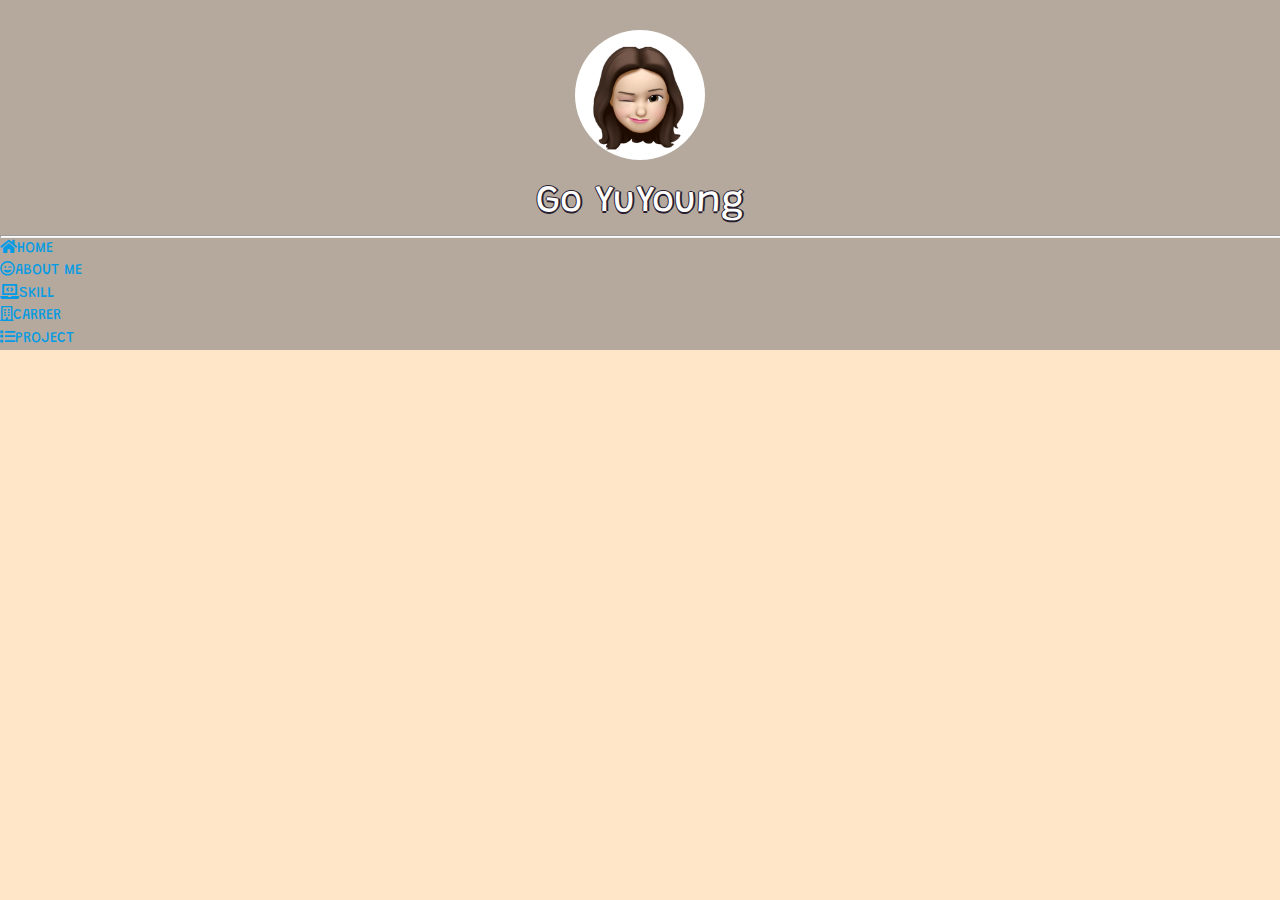
==== about.html @ 4f976890 "1. about, carrer, project, skill 화면 추가" ====
<!DOCTYPE html>
<html>
<head>
    <meta charset="UTF-8">
    <title>YuYoung's Portfolio</title>
    <link rel="stylesheet" href="https://cdnjs.cloudflare.com/ajax/libs/font-awesome/5.8.2/css/all.min.css"/>
    <link rel="stylesheet" href="https://cdnjs.cloudflare.com/ajax/libs/materialize/0.99.0/css/materialize.min.css">
    <link rel="stylesheet" href="assets/css/index.css">
    <script src="https://ajax.googleapis.com/ajax/libs/jquery/3.6.0/jquery.min.js"></script>
    <script>
        $(document).ready(function(){
            $("#side").load("side-menu.html");
        });
    </script>
</head>
<body>
    <div id="side"></div>
</body>
</html>
---- assets/css/index.css ----
@import url('https://fonts.googleapis.com/css?family=Grandstander');

body {
    height:100%;
	background-image: url("../img/back.png");
	background-position: center;
	background-size: cover;
}

html {
    height:100%;
	line-height: 1.5;
}

.panel-main {
	display: table;
	width: 100%;
	height: -webkit-fill-available;
    text-align: center;
}

.panel-content {
	display: table-cell;
	vertical-align: middle;
}

.panel-content-inner {
    background-color: rgba(180, 169, 156);
	margin: 0 auto;
	padding: 20px;
	border-radius: 15px;
    max-width: 650px;
}

.profile-image {
	width: 200px;
	height: 200px;
	position: relative;
	border-radius: 100%;
}

.profile-title {
	color: rgba(255, 255, 255);
	font-family: 'Grandstander', cursive;
	font-size: 3rem;
	margin-bottom: 0;
	margin-top: 1rem;
	text-shadow: -1.5px 0 #271d2e, 0 1.5px #271d2e, 1.5px 0 #271d2e, 0 -1.5px #271d2e;
}

.panel-menu {
	max-width: 350px;
	margin: 0 auto;
	list-style: none;
}

.button {
    display: block;
	margin: 10px 0;
	border-radius: 10px;
	background-color: rgb(83, 79, 74, 0.6);
	padding: 10px;
	box-shadow: 0 2px 2px 0 rgba(0, 0, 0, 0.14), 0 1px 5px 0 rgba(0, 0, 0, 0.12), 0 3px 1px -2px rgba(0, 0, 0, 0.2);
	color: #fff;
	font-weight: bold;
	text-decoration: none;
	letter-spacing: 1.5px;
}

.button:hover {
	background-color: rgba(255, 255, 255);
}

#about:hover span:after{
    content: "ABOUT ME";
    position: relative;
    right: 19px;
    bottom: 3px;
    color: rgba(39, 29, 46);
}

#skill:hover span:after{
    content: "SKILL";
    position: relative;
    right: 25px;
    bottom: 3px;
    color: rgba(39, 29, 46);
}

#carrer:hover span:after{
    content: "CARRER";
    position: relative;
    right: 20px;
    bottom: 3px;
    color: rgba(39, 29, 46);
}

#project:hover span:after{
    content: "PROJECT";
    position: relative;
    right: 20px;
    bottom: 3px;
    color: rgba(39, 29, 46);
}
.button i {
	font-size: 25px;
    margin-right: 7px;
}

.button-sm {
	display: inline-block;
	width: 5%;
	text-align: center;
	cursor: pointer;
	border-radius: 20%;
}
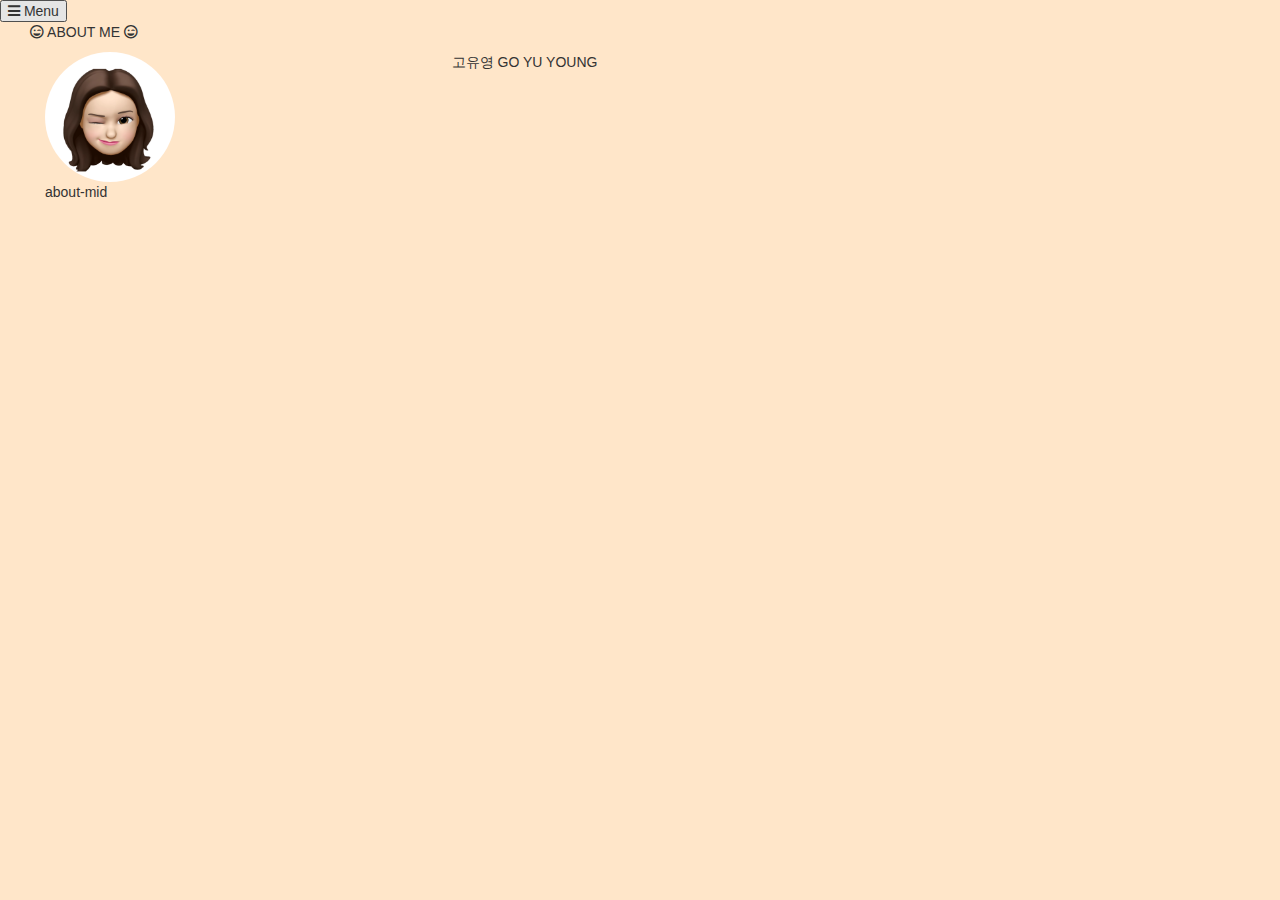
==== commit c806d199: "1. 메뉴별 화면 재수정" ====
--- a/about.html
+++ b/about.html
@@ -1,19 +1,53 @@
 <!DOCTYPE html>
 <html>
 <head>
+    <meta name="viewport" content="width=device-width, initial-scale=1">
+    <title>YuYoung's Portfolio</title>
     <meta charset="UTF-8">
-    <title>YuYoung's Portfolio</title>
+    <script src="https://ajax.googleapis.com/ajax/libs/jquery/3.6.0/jquery.min.js"></script>
+    <script src="https://maxcdn.bootstrapcdn.com/bootstrap/3.4.1/js/bootstrap.min.js"></script>
+    
+    <link rel="stylesheet" href="https://maxcdn.bootstrapcdn.com/bootstrap/3.4.1/css/bootstrap.min.css">
     <link rel="stylesheet" href="https://cdnjs.cloudflare.com/ajax/libs/font-awesome/5.8.2/css/all.min.css"/>
     <link rel="stylesheet" href="https://cdnjs.cloudflare.com/ajax/libs/materialize/0.99.0/css/materialize.min.css">
     <link rel="stylesheet" href="assets/css/index.css">
-    <script src="https://ajax.googleapis.com/ajax/libs/jquery/3.6.0/jquery.min.js"></script>
+    <link rel="stylesheet" href="assets/css/side-menu.css">
+    
     <script>
         $(document).ready(function(){
             $("#side").load("side-menu.html");
         });
+        function side_open() {
+          $("#mySidebar").css("display","block");
+        }
+        function side_close() {
+          $("#mySidebar").css("display","none");
+        }
     </script>
 </head>
 <body>
     <div id="side"></div>
+    <button class="menuBtn" onclick="side_open()"><i class="fas fa-bars"></i> Menu</button>
+    <div class="container-fluid">
+        <div class="row">
+            <div class="col-xs-12 about-title">
+                <p><i class="far fa-grin-wink"></i> ABOUT ME <i class="far fa-grin-wink"></i></p>
+            </div>
+            <div class="col-xs-12 about-content">
+                <div class="about-top">
+                    <div class="col-lg-4 col-sm-4 col-xs-12 about-image">
+                        <img src="assets/img/yuyoung.png" class="side-image" alt="">
+                    </div>
+                    <div class="col-lg-8 col-sm-8 col-xs-12 about-name">
+                    고유영
+                    GO YU YOUNG
+                    </div>
+                </div>
+                <div class="col-xs-12 about-mid">
+                    about-mid
+                </div>
+            </div>    
+        </div>
+    </div>
 </body>
 </html>--- a/assets/css/side-menu.css
+++ b/assets/css/side-menu.css
@@ -0,0 +1,47 @@
+@import url('https://fonts.googleapis.com/css?family=Grandstander');
+
+html {
+    height:100%;
+    z-index: 100;    
+}
+
+.side-nav {
+	background-color: rgba(180, 169, 156);
+}
+
+.side-top {
+    text-align: center;
+    padding: 30px;
+    padding-bottom: 5px !important;
+}
+.side-image {
+	width: 130px;
+	height: 130px;
+	position: relative;
+	border-radius: 100%;
+}
+
+.side-title {
+	color: rgba(255, 255, 255);
+	font-family: 'Grandstander', cursive;
+	font-size: 2.5rem;
+	margin-bottom: 0;
+	margin-top: 1rem;
+	text-shadow: -1.5px 0 #271d2e, 0 1.5px #271d2e, 1.5px 0 #271d2e, 0 -1.5px #271d2e;
+}
+
+.side-line {
+    background-color: white; 
+    width:100%; 
+    height: 0.5px;
+    margin-bottom: 0px;
+}
+
+.side-content li {
+    font-family: 'Grandstander', cursive;
+}
+
+.side-content li:hover {
+    font-family: 'Grandstander', cursive;
+    background-color: rgba(180, 169, 156, 0.5);
+}
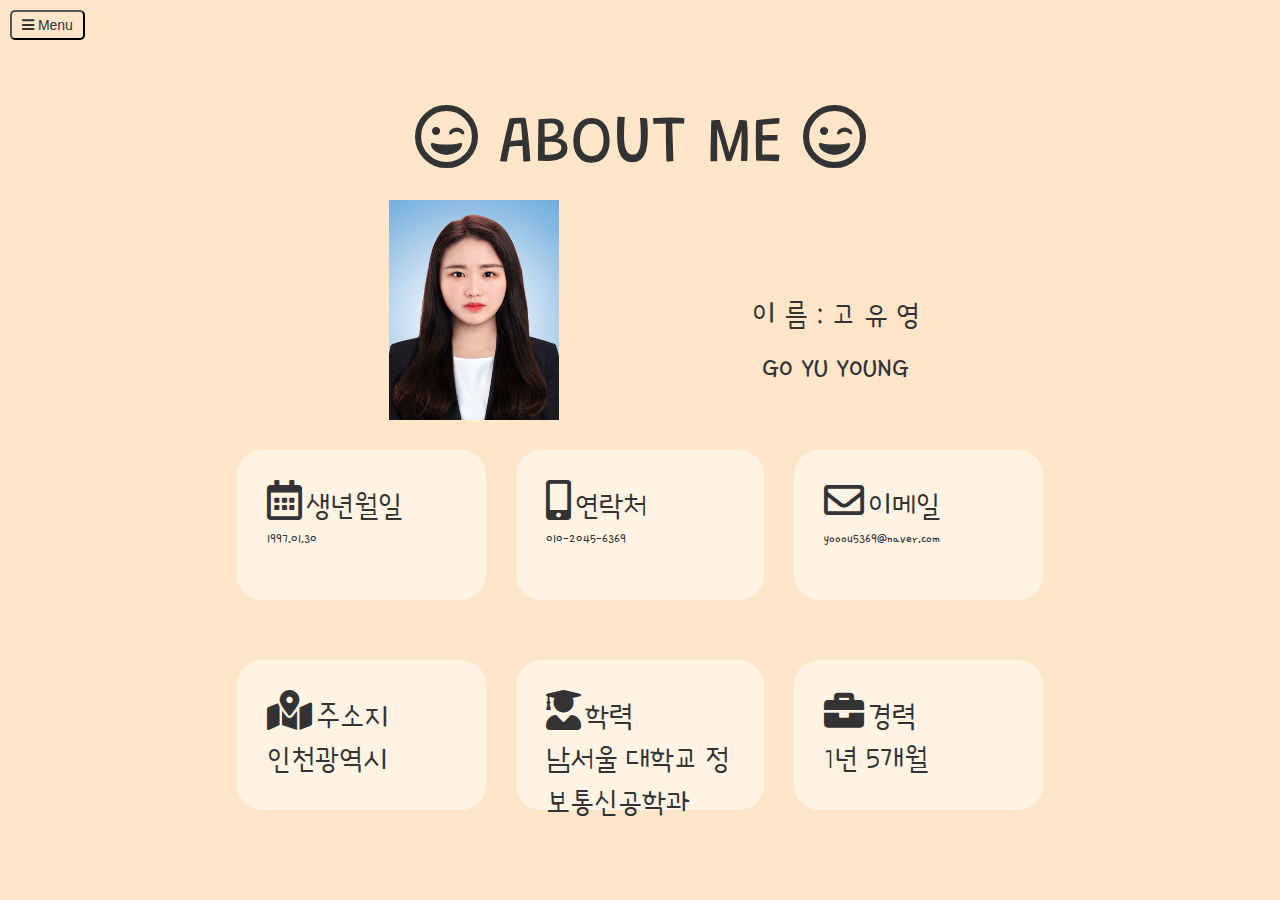
==== commit 2b683a6c: "1. about 화면 1차 커밋." ====
--- a/about.html
+++ b/about.html
@@ -28,23 +28,66 @@
 <body>
     <div id="side"></div>
     <button class="menuBtn" onclick="side_open()"><i class="fas fa-bars"></i> Menu</button>
-    <div class="container-fluid">
+    <div class="container">
         <div class="row">
             <div class="col-xs-12 about-title">
                 <p><i class="far fa-grin-wink"></i> ABOUT ME <i class="far fa-grin-wink"></i></p>
             </div>
-            <div class="col-xs-12 about-content">
-                <div class="about-top">
-                    <div class="col-lg-4 col-sm-4 col-xs-12 about-image">
-                        <img src="assets/img/yuyoung.png" class="side-image" alt="">
+            <div class="about-content">
+                <div class="col-xs-12 about-top">
+                    <div class="col-lg-6 col-sm-6 col-xs-12 about-image">
+                        <img src="assets/img/profile.png">
                     </div>
-                    <div class="col-lg-8 col-sm-8 col-xs-12 about-name">
-                    고유영
-                    GO YU YOUNG
+                    <div class="col-lg-6 col-sm-6 col-xs-12">
+                        <div class="about-name">
+                            <p class="hangle f-30">이 름 : 고 유 영</p>
+                            <p style="font-size: 30px">GO YU YOUNG</p>    
+                        </div>
                     </div>
                 </div>
                 <div class="col-xs-12 about-mid">
-                    about-mid
+                    <div class="col-lg-4 col-sm-6 col-xs-12 out-box">
+                        <div class="in-box">
+                            <i class="far fa-calendar-alt"></i>
+                            <span class="hangle f-30"> 생년월일</span>
+                            <p class="f-20">1997.01.30</p>
+                        </div>
+                    </div>
+                    <div class="col-lg-4 col-sm-6 col-xs-12 out-box">
+                        <div class="in-box">
+                            <i class="fas fa-mobile-alt"></i>
+                            <span class="hangle f-30"> 연락처</span>
+                            <p class="f-20">010-2045-6369</p>
+                        </div>
+                    </div>
+                    <div class="col-lg-4 col-sm-6 col-xs-12 out-box">
+                        <div class="in-box">
+                            <i class="far fa-envelope"></i>
+                            <span class="hangle f-30"> 이메일</span>
+                            <p class="f-20">yooou5369@naver.com</p>
+                        </div>
+                    </div>
+                    <div class="col-lg-4 col-sm-6 col-xs-12 out-box">
+                        <div class="in-box">
+                            <i class="fas fa-map-marked-alt"></i>
+                            <span class="hangle f-30"> 주소지</span>
+                            <p class="hangle f-20">인천광역시</p>
+                        </div>
+                    </div>
+                    <div class="col-lg-4 col-sm-6 col-xs-12 out-box">
+                        <div class="in-box">
+                            <i class="fas fa-user-graduate"></i>
+                            <span class="hangle f-30"> 학력</span>
+                            <p class="hangle f-20">남서울 대학교 정보통신공학과</p>
+                        </div>
+                    </div>
+                    <div class="col-lg-4 col-sm-6 col-xs-12 out-box">
+                        <div class="in-box">
+                            <i class="fas fa-briefcase"></i>
+                            <span class="hangle f-30"> 경력</span>
+                            <p class="hangle f-20">1년 5개월</p>
+                        </div>
+                    </div>
                 </div>
             </div>    
         </div>
--- a/assets/css/index.css
+++ b/assets/css/index.css
@@ -1,6 +1,9 @@
-@import url('https://fonts.googleapis.com/css?family=Grandstander');
+@import url('https://fonts.googleapis.com/css?family=Grandstander&display=swap');
+@import url('https://fonts.googleapis.com/css2?family=Gamja+Flower&display=swap');
+@import url('https://fonts.googleapis.com/css2?family=Poor+Story&display=swap');
 
 body {
+    font-family: 'Grandstander', cursive;
     height:100%;
 	background-image: url("../img/back.png");
 	background-position: center;
@@ -107,10 +110,75 @@
     margin-right: 7px;
 }
 
-.button-sm {
-	display: inline-block;
-	width: 5%;
-	text-align: center;
-	cursor: pointer;
-	border-radius: 20%;
+.menuBtn {
+    background-color: transparent;
+    border-radius: 5px;
+    margin: 10px;
+    padding: 5px 10px;
 }
+
+.menuBtn:focus {
+    background-color: rgb(171 160 148);
+    color: rgba(255, 255, 255);
+}
+
+.hangle {
+    font-family: 'Poor Story', cursive;
+    font-size: 30px;
+}
+
+/*about*/
+.about-title {
+    width: 100%;
+    height: 150px;
+    text-align: center;
+    padding-top: 50px;
+    font-size: 65px;
+}
+
+@media screen and (max-width: 512px) { 
+    .about-title {
+        font-size: 35px; 
+    } 
+}
+.about-top{
+    width: 120%;    
+}
+
+.about-content {
+    font-family: 'Gamja Flower', cursive !important;
+}
+
+.about-image {
+    text-align: center;
+    
+}
+
+.about-image img{
+    width: 170px;
+    height: 220px;
+}
+
+.about-name{
+    height: 200px;
+    display: table-cell;
+    vertical-align: bottom;
+    padding-left: 10px;
+    text-align: center;
+}
+
+.out-box{
+    margin: 30px 0;
+    
+}
+
+.in-box{
+    background-color: #ffffff80;
+    height: 150px;
+    border-radius: 25px;
+    padding: 30px;
+}
+
+.in-box i {
+    font-size: 40px;
+}
--- a/assets/css/side-menu.css
+++ b/assets/css/side-menu.css
@@ -1,14 +1,31 @@
 @import url('https://fonts.googleapis.com/css?family=Grandstander');
 
-html {
-    height:100%;
-    z-index: 100;    
+.side {
+    float: left;
 }
 
-.side-nav {
-	background-color: rgba(180, 169, 156);
+.about-main, .carrer-main, .project-main, .skill-main{
+    float: right !important;
 }
 
+.side-menu {
+	background-color: rgba(180, 169, 156);
+    height:100%;
+    width: 300px;
+    position:fixed!important;
+    z-index:1;
+    overflow:auto
+}
+
+.side-menu button {
+    background-color: transparent;
+    border: 0px;
+    padding-top: 10px;
+    margin-right: 15PX;
+    float: right;
+    color: rgb(83 78 72);
+    
+}
 .side-top {
     text-align: center;
     padding: 30px;
@@ -42,6 +59,19 @@
 }
 
 .side-content li:hover {
-    font-family: 'Grandstander', cursive;
-    background-color: rgba(180, 169, 156, 0.5);
+    background-color: rgb(171 160 148);
 }
+
+.side-content li>a {
+    color: rgb(83 78 72);
+    display: block;
+    font-size: 14px;
+    font-weight: 500;
+    height: 48px;
+    line-height: 48px;
+    padding: 0 32px;
+}
+
+.side-content li>a>i {
+    margin-right: 32px;
+}
